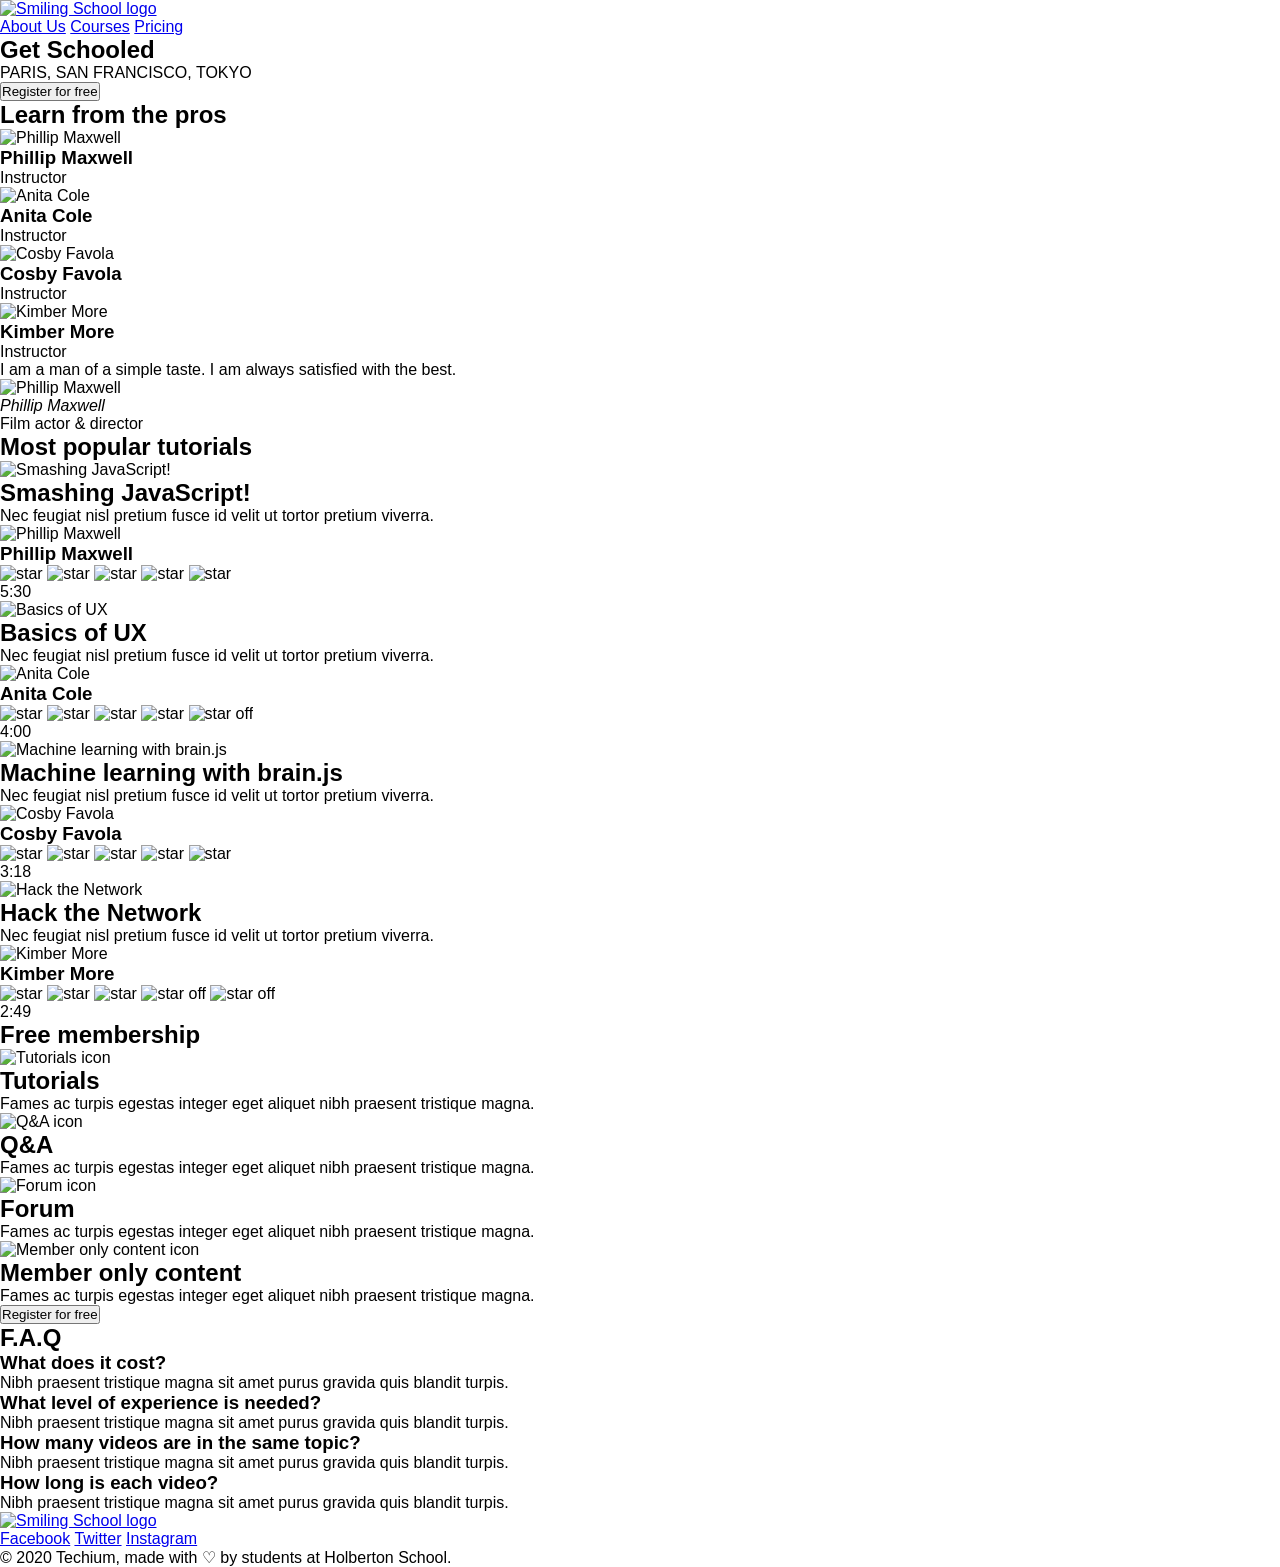
==== css_advanced/task_1/index.html @ 1eecf524 "CSS Advanced: Tasks 0-8 complete implementation with Figma-based styles" ====
<!DOCTYPE html>
<html lang="en">
  <head>
    <meta charset="UTF-8" />
    <meta http-equiv="X-UA-Compatible" content="IE=edge" />
    <meta name="viewport" content="width=device-width, initial-scale=1.0" />
    <title>Homepage</title>
    <link rel="stylesheet" href="styles.css" />
  </head>
  <body>
    <header>
      <a href="/">
        <img src="images/logo.png" alt="Smiling School logo" />
      </a>
      <nav>
        <a href="#">About Us</a>
        <a href="#">Courses</a>
        <a href="#">Pricing</a>
      </nav>
    </header>

    <main>
      <section>
        <div>
          <h1>Get Schooled</h1>
          <p>PARIS, SAN FRANCISCO, TOKYO</p>
          <button>Register for free</button>
        </div>
        <div>
          <h2>Learn from the pros</h2>
          <div>
            <div>
              <img src="images/profile-1.jpg" alt="Phillip Maxwell" />
              <h3>Phillip Maxwell</h3>
              <p>Instructor</p>
            </div>
            <div>
              <img src="images/profile-2.jpg" alt="Anita Cole" />
              <h3>Anita Cole</h3>
              <p>Instructor</p>
            </div>
            <div>
              <img src="images/profile-3.jpg" alt="Cosby Favola" />
              <h3>Cosby Favola</h3>
              <p>Instructor</p>
            </div>
            <div>
              <img src="images/profile-4.jpg" alt="Kimber More" />
              <h3>Kimber More</h3>
              <p>Instructor</p>
            </div>
          </div>
        </div>
      </section>

      <section>
        <div>
          <blockquote>
            I am a man of a simple taste. I am always satisfied with the best.
          </blockquote>
          <img src="images/profile-1.jpg" alt="Phillip Maxwell" />
          <p><cite>Phillip Maxwell</cite></p>
          <p>Film actor &amp; director</p>
        </div>
      </section>

      <section>
        <h1>Most popular tutorials</h1>
        <div>
          <div>
            <img src="images/thumbnail-1.jpg" alt="Smashing JavaScript!" />
            <h2>Smashing JavaScript!</h2>
            <p>Nec feugiat nisl pretium fusce id velit ut tortor pretium viverra.</p>
            <div>
              <img src="images/profile-1.jpg" alt="Phillip Maxwell" />
              <h3>Phillip Maxwell</h3>
            </div>
            <div>
              <div>
                <img src="images/star_on.png" alt="star" />
                <img src="images/star_on.png" alt="star" />
                <img src="images/star_on.png" alt="star" />
                <img src="images/star_on.png" alt="star" />
                <img src="images/star_on.png" alt="star" />
              </div>
              <span>5:30</span>
            </div>
          </div>
          <div>
            <img src="images/thumbnail-2.jpg" alt="Basics of UX" />
            <h2>Basics of UX</h2>
            <p>Nec feugiat nisl pretium fusce id velit ut tortor pretium viverra.</p>
            <div>
              <img src="images/profile-2.jpg" alt="Anita Cole" />
              <h3>Anita Cole</h3>
            </div>
            <div>
              <div>
                <img src="images/star_on.png" alt="star" />
                <img src="images/star_on.png" alt="star" />
                <img src="images/star_on.png" alt="star" />
                <img src="images/star_on.png" alt="star" />
                <img src="images/star_off.png" alt="star off" />
              </div>
              <span>4:00</span>
            </div>
          </div>
          <div>
            <img src="images/thumbnail-3.jpg" alt="Machine learning with brain.js" />
            <h2>Machine learning with brain.js</h2>
            <p>Nec feugiat nisl pretium fusce id velit ut tortor pretium viverra.</p>
            <div>
              <img src="images/profile-3.jpg" alt="Cosby Favola" />
              <h3>Cosby Favola</h3>
            </div>
            <div>
              <div>
                <img src="images/star_on.png" alt="star" />
                <img src="images/star_on.png" alt="star" />
                <img src="images/star_on.png" alt="star" />
                <img src="images/star_on.png" alt="star" />
                <img src="images/star_on.png" alt="star" />
              </div>
              <span>3:18</span>
            </div>
          </div>
          <div>
            <img src="images/thumbnail-4.jpg" alt="Hack the Network" />
            <h2>Hack the Network</h2>
            <p>Nec feugiat nisl pretium fusce id velit ut tortor pretium viverra.</p>
            <div>
              <img src="images/profile-4.jpg" alt="Kimber More" />
              <h3>Kimber More</h3>
            </div>
            <div>
              <div>
                <img src="images/star_on.png" alt="star" />
                <img src="images/star_on.png" alt="star" />
                <img src="images/star_on.png" alt="star" />
                <img src="images/star_off.png" alt="star off" />
                <img src="images/star_off.png" alt="star off" />
              </div>
              <span>2:49</span>
            </div>
          </div>
        </div>
      </section>

      <section>
        <h1>Free membership</h1>
        <div>
          <div>
            <img src="images/membership-1.png" alt="Tutorials icon" />
            <h2>Tutorials</h2>
            <p>Fames ac turpis egestas integer eget aliquet nibh praesent tristique magna.</p>
          </div>
          <div>
            <img src="images/membership-2.png" alt="Q&amp;A icon" />
            <h2>Q&amp;A</h2>
            <p>Fames ac turpis egestas integer eget aliquet nibh praesent tristique magna.</p>
          </div>
          <div>
            <img src="images/membership-3.png" alt="Forum icon" />
            <h2>Forum</h2>
            <p>Fames ac turpis egestas integer eget aliquet nibh praesent tristique magna.</p>
          </div>
          <div>
            <img src="images/membership-4.png" alt="Member only content icon" />
            <h2>Member only content</h2>
            <p>Fames ac turpis egestas integer eget aliquet nibh praesent tristique magna.</p>
          </div>
        </div>
        <button>Register for free</button>
      </section>

      <section>
        <h2>F.A.Q</h2>
        <div>
          <div>
            <h3>What does it cost?</h3>
            <p>Nibh praesent tristique magna sit amet purus gravida quis blandit turpis.</p>
          </div>
          <div>
            <h3>What level of experience is needed?</h3>
            <p>Nibh praesent tristique magna sit amet purus gravida quis blandit turpis.</p>
          </div>
        </div>
        <div>
          <div>
            <h3>How many videos are in the same topic?</h3>
            <p>Nibh praesent tristique magna sit amet purus gravida quis blandit turpis.</p>
          </div>
          <div>
            <h3>How long is each video?</h3>
            <p>Nibh praesent tristique magna sit amet purus gravida quis blandit turpis.</p>
          </div>
        </div>
      </section>
    </main>

    <footer>
      <div>
        <a href="/">
          <img src="images/logo.png" alt="Smiling School logo" />
        </a>
        <p>
          <a href="https://www.facebook.com">Facebook</a>
          <a href="https://www.twitter.com">Twitter</a>
          <a href="https://www.instagram.com">Instagram</a>
        </p>
      </div>
      <p>&#169; 2020 Techium, made with &#9825; by students at Holberton School.</p>
    </footer>
  </body>
</html>
---- css_advanced/task_1/styles.css ----
/* ===== UNIVERSAL ===== */
*, *::before, *::after {
  box-sizing: border-box;
  margin: 0;
  padding: 0;
}

body {
  font-family: 'Source Sans Pro', sans-serif;
}
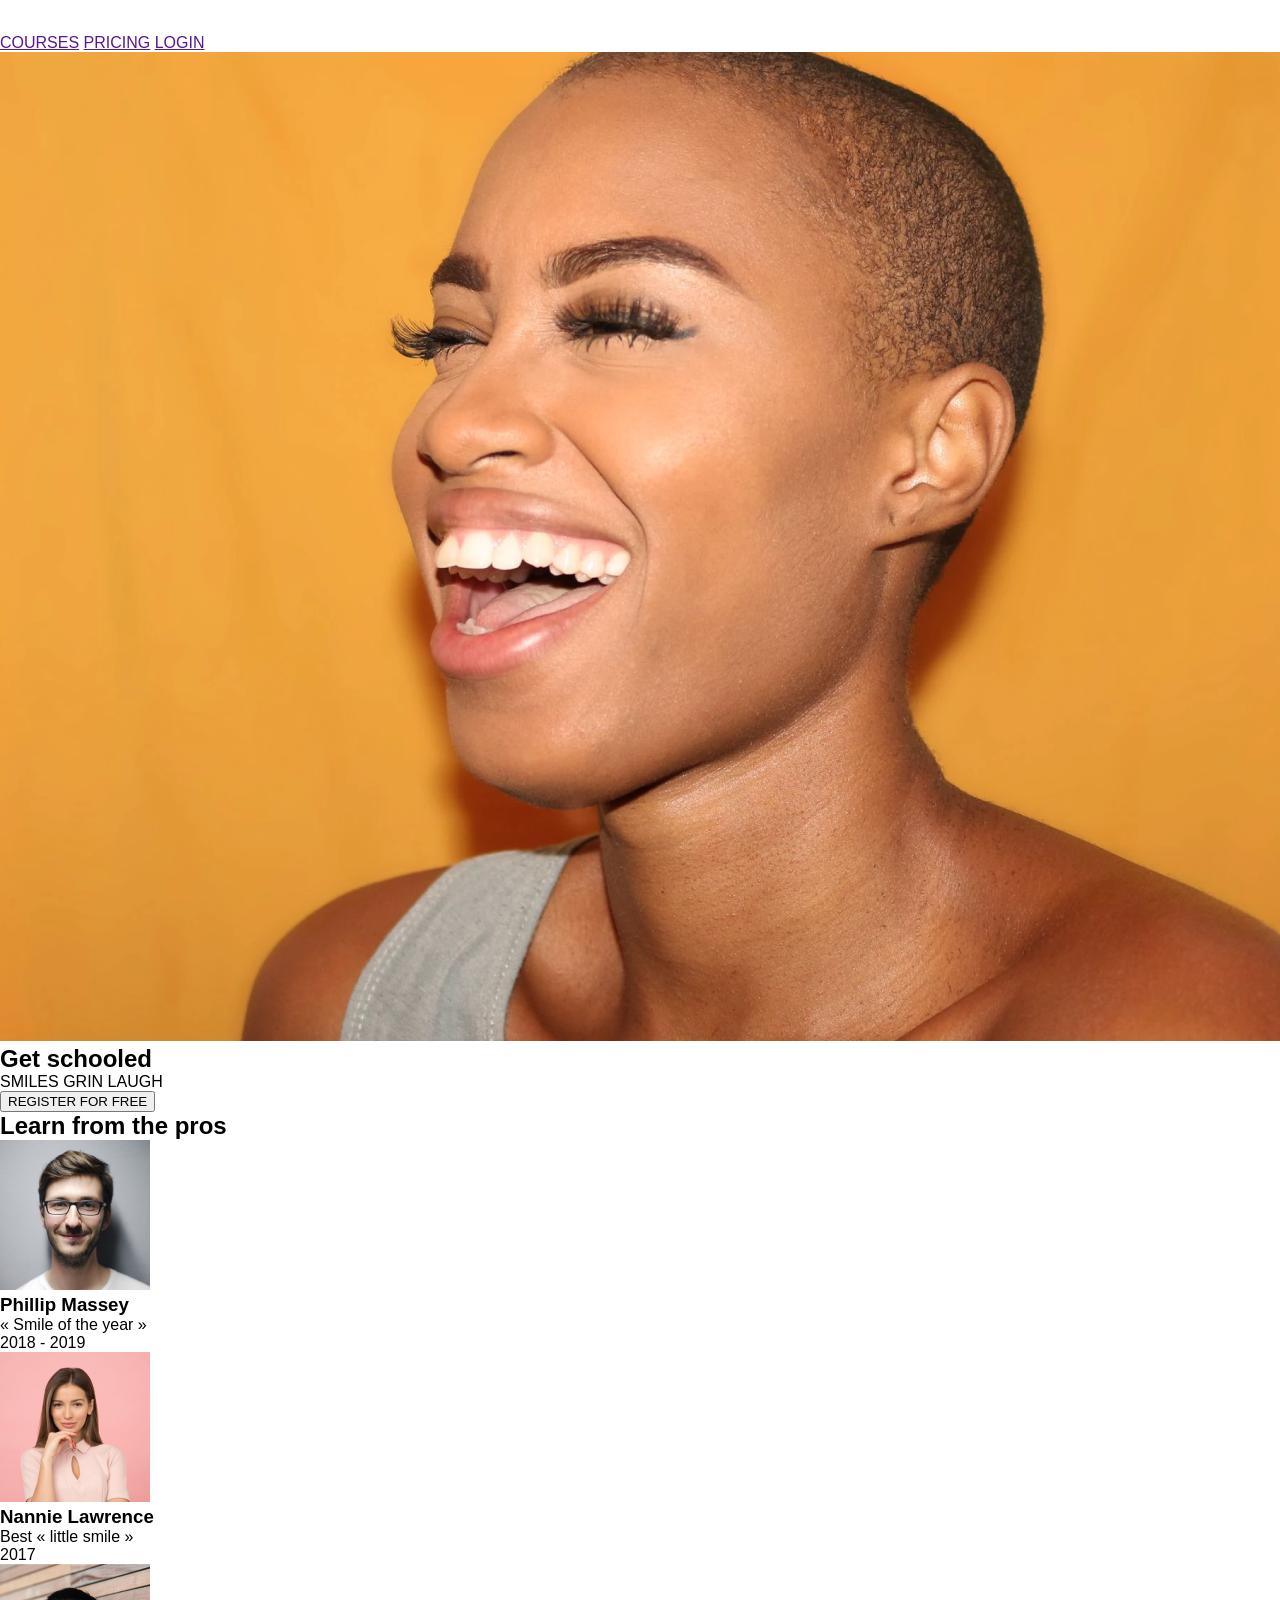
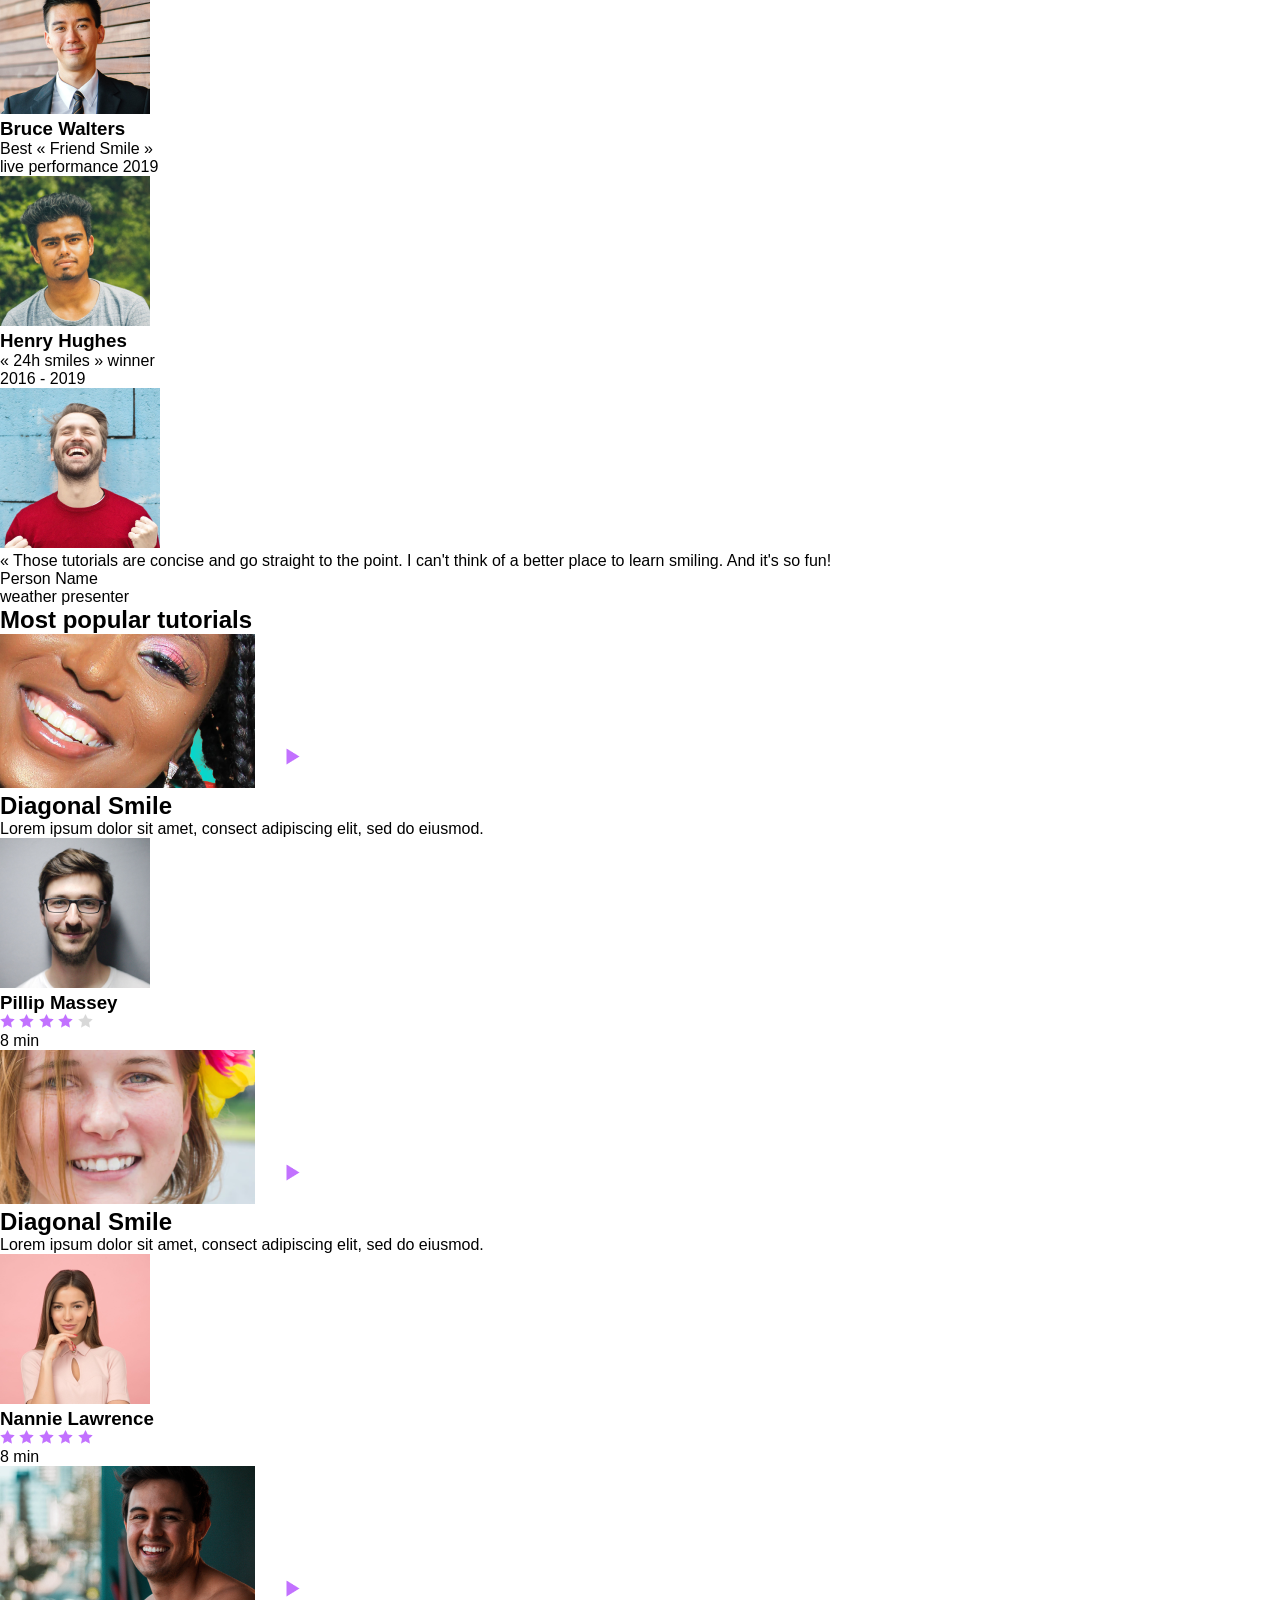
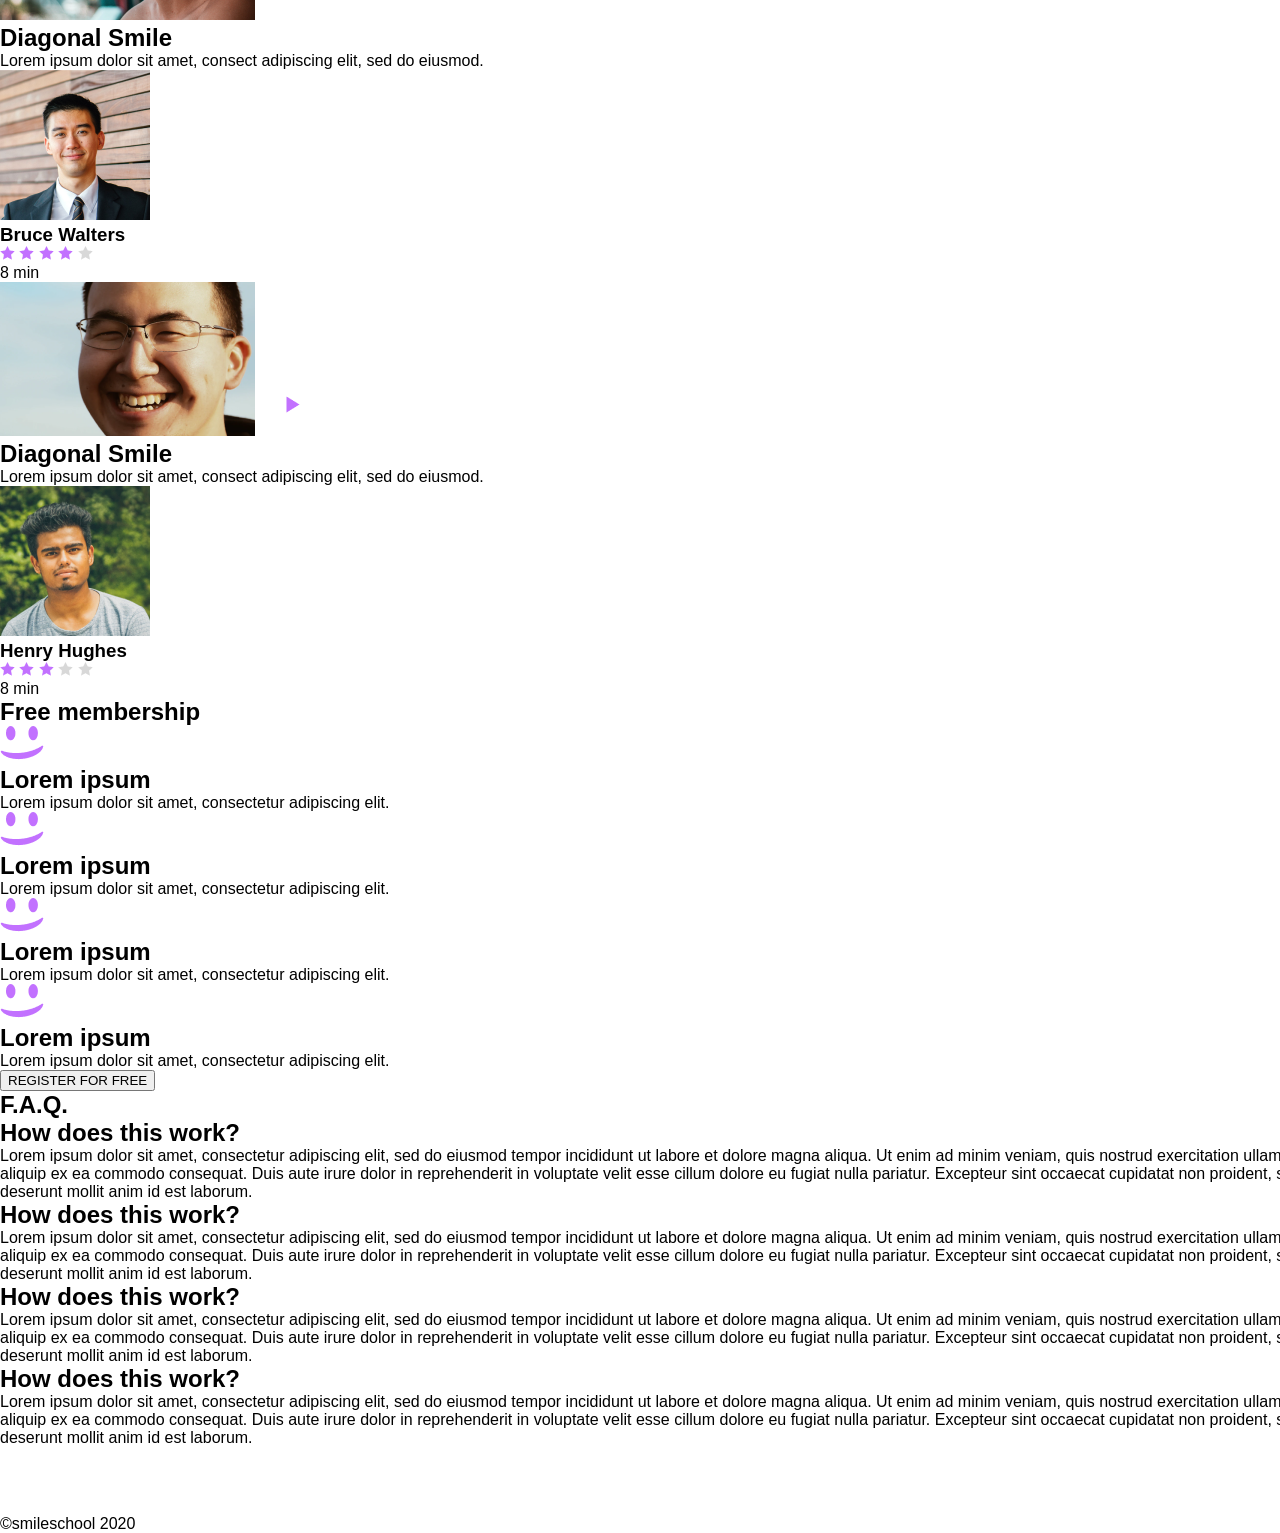
==== commit 1fb06244: "CSS Advanced: correct HTML with Figma content, all images, pixel-perfect CSS" ====
--- a/css_advanced/task_1/index.html
+++ b/css_advanced/task_1/index.html
@@ -1,215 +1,237 @@
 <!DOCTYPE html>
 <html lang="en">
-  <head>
-    <meta charset="UTF-8" />
-    <meta http-equiv="X-UA-Compatible" content="IE=edge" />
-    <meta name="viewport" content="width=device-width, initial-scale=1.0" />
-    <title>Homepage</title>
-    <link rel="stylesheet" href="styles.css" />
-  </head>
-  <body>
+<head>
+    <meta charset="UTF-8">
+    <meta name="viewport" content="width=device-width, initial-scale=1.0">
+    <title>CSS Advanced</title>
+    <link rel="stylesheet" href="styles.css">
+</head>
+<body>
+
     <header>
-      <a href="/">
-        <img src="images/logo.png" alt="Smiling School logo" />
-      </a>
-      <nav>
-        <a href="#">About Us</a>
-        <a href="#">Courses</a>
-        <a href="#">Pricing</a>
-      </nav>
+        <div id="header-div">
+            <a href=""><img src="images/logo.png" alt="Logo"></a>
+            <div id="header-links">
+                <a href="">COURSES</a>
+                <a href="">PRICING</a>
+                <a href="">LOGIN</a>
+            </div>
+        </div>
     </header>
 
     <main>
-      <section>
-        <div>
-          <h1>Get Schooled</h1>
-          <p>PARIS, SAN FRANCISCO, TOKYO</p>
-          <button>Register for free</button>
-        </div>
-        <div>
-          <h2>Learn from the pros</h2>
-          <div>
+        <section id="banner-section">
+            <img id="banner-bg" src="images/background.png" alt="background">
+            <div id="gradient"></div>
             <div>
-              <img src="images/profile-1.jpg" alt="Phillip Maxwell" />
-              <h3>Phillip Maxwell</h3>
-              <p>Instructor</p>
-            </div>
+                <h1>Get schooled</h1>
+                <p id="banner-text">
+                    <span>SMILES</span>
+                    <span>GRIN</span>
+                    <span>LAUGH</span>
+                </p>
+                <button id="banner-button" class="register-button">REGISTER FOR FREE</button>
+            </div>
+
+            <div id="pros-section">
+                <h2><span class="purple-text">Learn</span> from the pros</h2>
+                <div id="pros-quotes">
+                    <div>
+                        <img class="round-image" src="images/0.png" alt="Pro">
+                        <h3 class="pro">Phillip Massey</h3>
+                        <p class="pro-quote">&#171; Smile of the year &#187;<br>2018 - 2019</p>
+                    </div>
+                    <div>
+                        <img class="round-image" src="images/1.png" alt="Pro">
+                        <h3 class="pro">Nannie Lawrence</h3>
+                        <p class="pro-quote">Best &#171; little smile &#187;<br>2017</p>
+                    </div>
+                    <div>
+                        <img class="round-image" src="images/2.png" alt="Pro">
+                        <h3 class="pro">Bruce Walters</h3>
+                        <p class="pro-quote">Best &#171; Friend Smile &#187;<br>live performance 2019</p>
+                    </div>
+                    <div>
+                        <img class="round-image" src="images/3.png" alt="Pro">
+                        <h3 class="pro">Henry Hughes</h3>
+                        <p class="pro-quote">&#171; 24h smiles &#187; winner<br>2016 - 2019</p>
+                    </div>
+                </div>
+            </div>
+        </section>
+
+        <section id="quotes-section">
+            <div id="quote-div">
+                <img src="images/4.png" alt="Quote Image">
+                <div id="quote-block">
+                    <blockquote>&#171; Those tutorials are concise and go straight to the point. I can't think of a better place to learn smiling. And it's so fun!</blockquote>
+                    <p id="quote-auth">Person Name</p>
+                    <p id="auth-profession">weather presenter</p>
+                </div>
+            </div>
+        </section>
+
+        <section id="videos-section">
+            <h1>Most <span class="purple-text">popular</span> tutorials</h1>
+            <div id="videos-container">
+                <div class="video-container">
+                    <div class="video">
+                        <img class="video-img" src="images/5.png" alt="Video">
+                        <img class="play-button" src="images/play-button.png" alt="Play">
+                    </div>
+                    <h2>Diagonal Smile</h2>
+                    <p class="video-desc">Lorem ipsum dolor sit amet, consect adipiscing elit, sed do eiusmod.</p>
+                    <div class="author-container">
+                        <img class="author-img" src="images/0.png" alt="Author">
+                        <h3 class="video-author-name">Pillip Massey</h3>
+                    </div>
+                    <div class="video-rating">
+                        <div class="stars-ratings">
+                            <img src="images/star.png" alt="Star">
+                            <img src="images/star.png" alt="Star">
+                            <img src="images/star.png" alt="Star">
+                            <img src="images/star.png" alt="Star">
+                            <img src="images/empty_star.png" alt="Star">
+                        </div>
+                        <p>8 min</p>
+                    </div>
+                </div>
+                <div class="video-container">
+                    <div class="video">
+                        <img class="video-img" src="images/6.png" alt="Video">
+                        <img class="play-button" src="images/play-button.png" alt="Play">
+                    </div>
+                    <h2>Diagonal Smile</h2>
+                    <p class="video-desc">Lorem ipsum dolor sit amet, consect adipiscing elit, sed do eiusmod.</p>
+                    <div class="author-container">
+                        <img class="author-img" src="images/1.png" alt="Author">
+                        <h3 class="video-author-name">Nannie Lawrence</h3>
+                    </div>
+                    <div class="video-rating">
+                        <div class="stars-ratings">
+                            <img src="images/star.png" alt="Star">
+                            <img src="images/star.png" alt="Star">
+                            <img src="images/star.png" alt="Star">
+                            <img src="images/star.png" alt="Star">
+                            <img src="images/star.png" alt="Star">
+                        </div>
+                        <p>8 min</p>
+                    </div>
+                </div>
+                <div class="video-container">
+                    <div class="video">
+                        <img class="video-img" src="images/7.png" alt="Video">
+                        <img class="play-button" src="images/play-button.png" alt="Play">
+                    </div>
+                    <h2>Diagonal Smile</h2>
+                    <p class="video-desc">Lorem ipsum dolor sit amet, consect adipiscing elit, sed do eiusmod.</p>
+                    <div class="author-container">
+                        <img class="author-img" src="images/2.png" alt="Author">
+                        <h3 class="video-author-name">Bruce Walters</h3>
+                    </div>
+                    <div class="video-rating">
+                        <div class="stars-ratings">
+                            <img src="images/star.png" alt="Star">
+                            <img src="images/star.png" alt="Star">
+                            <img src="images/star.png" alt="Star">
+                            <img src="images/star.png" alt="Star">
+                            <img src="images/empty_star.png" alt="Star">
+                        </div>
+                        <p>8 min</p>
+                    </div>
+                </div>
+                <div class="video-container">
+                    <div class="video">
+                        <img class="video-img" src="images/8.png" alt="Video">
+                        <img class="play-button" src="images/play-button.png" alt="Play">
+                    </div>
+                    <h2>Diagonal Smile</h2>
+                    <p class="video-desc">Lorem ipsum dolor sit amet, consect adipiscing elit, sed do eiusmod.</p>
+                    <div class="author-container">
+                        <img class="author-img" src="images/3.png" alt="Author">
+                        <h3 class="video-author-name">Henry Hughes</h3>
+                    </div>
+                    <div class="video-rating">
+                        <div class="stars-ratings">
+                            <img src="images/star.png" alt="Star">
+                            <img src="images/star.png" alt="Star">
+                            <img src="images/star.png" alt="Star">
+                            <img src="images/empty_star.png" alt="Star">
+                            <img src="images/empty_star.png" alt="Star">
+                        </div>
+                        <p>8 min</p>
+                    </div>
+                </div>
+            </div>
+        </section>
+
+        <section id="membership-section">
+            <h1><span class="purple-text">Free </span>membership</h1>
+            <div id="membership-list">
+                <div class="membership">
+                    <img src="images/smile.png" alt="smile">
+                    <h2 class="membership-name">Lorem ipsum</h2>
+                    <p>Lorem ipsum dolor sit amet, consectetur adipiscing elit.</p>
+                </div>
+                <div class="membership">
+                    <img src="images/smile.png" alt="smile">
+                    <h2 class="membership-name">Lorem ipsum</h2>
+                    <p>Lorem ipsum dolor sit amet, consectetur adipiscing elit.</p>
+                </div>
+                <div class="membership">
+                    <img src="images/smile.png" alt="smile">
+                    <h2 class="membership-name">Lorem ipsum</h2>
+                    <p>Lorem ipsum dolor sit amet, consectetur adipiscing elit.</p>
+                </div>
+                <div class="membership">
+                    <img src="images/smile.png" alt="smile">
+                    <h2 class="membership-name">Lorem ipsum</h2>
+                    <p>Lorem ipsum dolor sit amet, consectetur adipiscing elit.</p>
+                </div>
+            </div>
+            <button id="membership-button" class="register-button">REGISTER FOR FREE</button>
+        </section>
+
+        <section id="FAQ-section">
+            <h1 id="FAQ-title">F.A.Q.</h1>
+            <div id="FAQ-content">
+                <div class="FAQ-row-block">
+                    <div class="FAQ-item-block">
+                        <h2 class="FAQ-question">How does this work?</h2>
+                        <p class="FAQ-answer">Lorem ipsum dolor sit amet, consectetur adipiscing elit, sed do eiusmod tempor incididunt ut labore et dolore magna aliqua. Ut enim ad minim veniam, quis nostrud exercitation ullamco laboris nisi ut aliquip ex ea commodo consequat. Duis aute irure dolor in reprehenderit in voluptate velit esse cillum dolore eu fugiat nulla pariatur. Excepteur sint occaecat cupidatat non proident, sunt in culpa qui officia deserunt mollit anim id est laborum.</p>
+                    </div>
+                    <div class="FAQ-item-block">
+                        <h2 class="FAQ-question">How does this work?</h2>
+                        <p class="FAQ-answer">Lorem ipsum dolor sit amet, consectetur adipiscing elit, sed do eiusmod tempor incididunt ut labore et dolore magna aliqua. Ut enim ad minim veniam, quis nostrud exercitation ullamco laboris nisi ut aliquip ex ea commodo consequat. Duis aute irure dolor in reprehenderit in voluptate velit esse cillum dolore eu fugiat nulla pariatur. Excepteur sint occaecat cupidatat non proident, sunt in culpa qui officia deserunt mollit anim id est laborum.</p>
+                    </div>
+                </div>
+                <div class="FAQ-row-block">
+                    <div class="FAQ-item-block">
+                        <h2 class="FAQ-question">How does this work?</h2>
+                        <p class="FAQ-answer">Lorem ipsum dolor sit amet, consectetur adipiscing elit, sed do eiusmod tempor incididunt ut labore et dolore magna aliqua. Ut enim ad minim veniam, quis nostrud exercitation ullamco laboris nisi ut aliquip ex ea commodo consequat. Duis aute irure dolor in reprehenderit in voluptate velit esse cillum dolore eu fugiat nulla pariatur. Excepteur sint occaecat cupidatat non proident, sunt in culpa qui officia deserunt mollit anim id est laborum.</p>
+                    </div>
+                    <div class="FAQ-item-block">
+                        <h2 class="FAQ-question">How does this work?</h2>
+                        <p class="FAQ-answer">Lorem ipsum dolor sit amet, consectetur adipiscing elit, sed do eiusmod tempor incididunt ut labore et dolore magna aliqua. Ut enim ad minim veniam, quis nostrud exercitation ullamco laboris nisi ut aliquip ex ea commodo consequat. Duis aute irure dolor in reprehenderit in voluptate velit esse cillum dolore eu fugiat nulla pariatur. Excepteur sint occaecat cupidatat non proident, sunt in culpa qui officia deserunt mollit anim id est laborum.</p>
+                    </div>
+                </div>
+            </div>
+        </section>
+
+        <footer>
             <div>
-              <img src="images/profile-2.jpg" alt="Anita Cole" />
-              <h3>Anita Cole</h3>
-              <p>Instructor</p>
-            </div>
-            <div>
-              <img src="images/profile-3.jpg" alt="Cosby Favola" />
-              <h3>Cosby Favola</h3>
-              <p>Instructor</p>
-            </div>
-            <div>
-              <img src="images/profile-4.jpg" alt="Kimber More" />
-              <h3>Kimber More</h3>
-              <p>Instructor</p>
-            </div>
-          </div>
-        </div>
-      </section>
-
-      <section>
-        <div>
-          <blockquote>
-            I am a man of a simple taste. I am always satisfied with the best.
-          </blockquote>
-          <img src="images/profile-1.jpg" alt="Phillip Maxwell" />
-          <p><cite>Phillip Maxwell</cite></p>
-          <p>Film actor &amp; director</p>
-        </div>
-      </section>
-
-      <section>
-        <h1>Most popular tutorials</h1>
-        <div>
-          <div>
-            <img src="images/thumbnail-1.jpg" alt="Smashing JavaScript!" />
-            <h2>Smashing JavaScript!</h2>
-            <p>Nec feugiat nisl pretium fusce id velit ut tortor pretium viverra.</p>
-            <div>
-              <img src="images/profile-1.jpg" alt="Phillip Maxwell" />
-              <h3>Phillip Maxwell</h3>
-            </div>
-            <div>
-              <div>
-                <img src="images/star_on.png" alt="star" />
-                <img src="images/star_on.png" alt="star" />
-                <img src="images/star_on.png" alt="star" />
-                <img src="images/star_on.png" alt="star" />
-                <img src="images/star_on.png" alt="star" />
-              </div>
-              <span>5:30</span>
-            </div>
-          </div>
-          <div>
-            <img src="images/thumbnail-2.jpg" alt="Basics of UX" />
-            <h2>Basics of UX</h2>
-            <p>Nec feugiat nisl pretium fusce id velit ut tortor pretium viverra.</p>
-            <div>
-              <img src="images/profile-2.jpg" alt="Anita Cole" />
-              <h3>Anita Cole</h3>
-            </div>
-            <div>
-              <div>
-                <img src="images/star_on.png" alt="star" />
-                <img src="images/star_on.png" alt="star" />
-                <img src="images/star_on.png" alt="star" />
-                <img src="images/star_on.png" alt="star" />
-                <img src="images/star_off.png" alt="star off" />
-              </div>
-              <span>4:00</span>
-            </div>
-          </div>
-          <div>
-            <img src="images/thumbnail-3.jpg" alt="Machine learning with brain.js" />
-            <h2>Machine learning with brain.js</h2>
-            <p>Nec feugiat nisl pretium fusce id velit ut tortor pretium viverra.</p>
-            <div>
-              <img src="images/profile-3.jpg" alt="Cosby Favola" />
-              <h3>Cosby Favola</h3>
-            </div>
-            <div>
-              <div>
-                <img src="images/star_on.png" alt="star" />
-                <img src="images/star_on.png" alt="star" />
-                <img src="images/star_on.png" alt="star" />
-                <img src="images/star_on.png" alt="star" />
-                <img src="images/star_on.png" alt="star" />
-              </div>
-              <span>3:18</span>
-            </div>
-          </div>
-          <div>
-            <img src="images/thumbnail-4.jpg" alt="Hack the Network" />
-            <h2>Hack the Network</h2>
-            <p>Nec feugiat nisl pretium fusce id velit ut tortor pretium viverra.</p>
-            <div>
-              <img src="images/profile-4.jpg" alt="Kimber More" />
-              <h3>Kimber More</h3>
-            </div>
-            <div>
-              <div>
-                <img src="images/star_on.png" alt="star" />
-                <img src="images/star_on.png" alt="star" />
-                <img src="images/star_on.png" alt="star" />
-                <img src="images/star_off.png" alt="star off" />
-                <img src="images/star_off.png" alt="star off" />
-              </div>
-              <span>2:49</span>
-            </div>
-          </div>
-        </div>
-      </section>
-
-      <section>
-        <h1>Free membership</h1>
-        <div>
-          <div>
-            <img src="images/membership-1.png" alt="Tutorials icon" />
-            <h2>Tutorials</h2>
-            <p>Fames ac turpis egestas integer eget aliquet nibh praesent tristique magna.</p>
-          </div>
-          <div>
-            <img src="images/membership-2.png" alt="Q&amp;A icon" />
-            <h2>Q&amp;A</h2>
-            <p>Fames ac turpis egestas integer eget aliquet nibh praesent tristique magna.</p>
-          </div>
-          <div>
-            <img src="images/membership-3.png" alt="Forum icon" />
-            <h2>Forum</h2>
-            <p>Fames ac turpis egestas integer eget aliquet nibh praesent tristique magna.</p>
-          </div>
-          <div>
-            <img src="images/membership-4.png" alt="Member only content icon" />
-            <h2>Member only content</h2>
-            <p>Fames ac turpis egestas integer eget aliquet nibh praesent tristique magna.</p>
-          </div>
-        </div>
-        <button>Register for free</button>
-      </section>
-
-      <section>
-        <h2>F.A.Q</h2>
-        <div>
-          <div>
-            <h3>What does it cost?</h3>
-            <p>Nibh praesent tristique magna sit amet purus gravida quis blandit turpis.</p>
-          </div>
-          <div>
-            <h3>What level of experience is needed?</h3>
-            <p>Nibh praesent tristique magna sit amet purus gravida quis blandit turpis.</p>
-          </div>
-        </div>
-        <div>
-          <div>
-            <h3>How many videos are in the same topic?</h3>
-            <p>Nibh praesent tristique magna sit amet purus gravida quis blandit turpis.</p>
-          </div>
-          <div>
-            <h3>How long is each video?</h3>
-            <p>Nibh praesent tristique magna sit amet purus gravida quis blandit turpis.</p>
-          </div>
-        </div>
-      </section>
+                <div id="footer-row-block">
+                    <img src="images/logo.png" alt="Logo">
+                    <div id="footer-sites">
+                        <a href=""><img src="images/Facebook.png" alt="Facebook"></a>
+                        <a href=""><img src="images/Instagram.png" alt="Instagram"></a>
+                        <a href=""><img src="images/Twitter.png" alt="Twitter"></a>
+                    </div>
+                </div>
+                <p id="footer-copyright">&#169;smileschool 2020</p>
+            </div>
+        </footer>
     </main>
 
-    <footer>
-      <div>
-        <a href="/">
-          <img src="images/logo.png" alt="Smiling School logo" />
-        </a>
-        <p>
-          <a href="https://www.facebook.com">Facebook</a>
-          <a href="https://www.twitter.com">Twitter</a>
-          <a href="https://www.instagram.com">Instagram</a>
-        </p>
-      </div>
-      <p>&#169; 2020 Techium, made with &#9825; by students at Holberton School.</p>
-    </footer>
-  </body>
+</body>
 </html>
--- a/css_advanced/task_1/styles.css
+++ b/css_advanced/task_1/styles.css
@@ -1,10 +1,18 @@
-/* ===== UNIVERSAL ===== */
-*, *::before, *::after {
-  box-sizing: border-box;
-  margin: 0;
-  padding: 0;
+:root {
+    --purple: #C271FF;
+    --white: #FFFFFF;
+    --black: #071629;
+    --transparent-black: rgba(7, 22, 41, 0.50);
 }
 
 body {
-  font-family: 'Source Sans Pro', sans-serif;
+    background-color: var(--white);
+    width: 1440px;
+    margin: 0;
+    padding: 0;
 }
+
+* {
+    font-family: sans-serif;
+    margin: 0;
+}
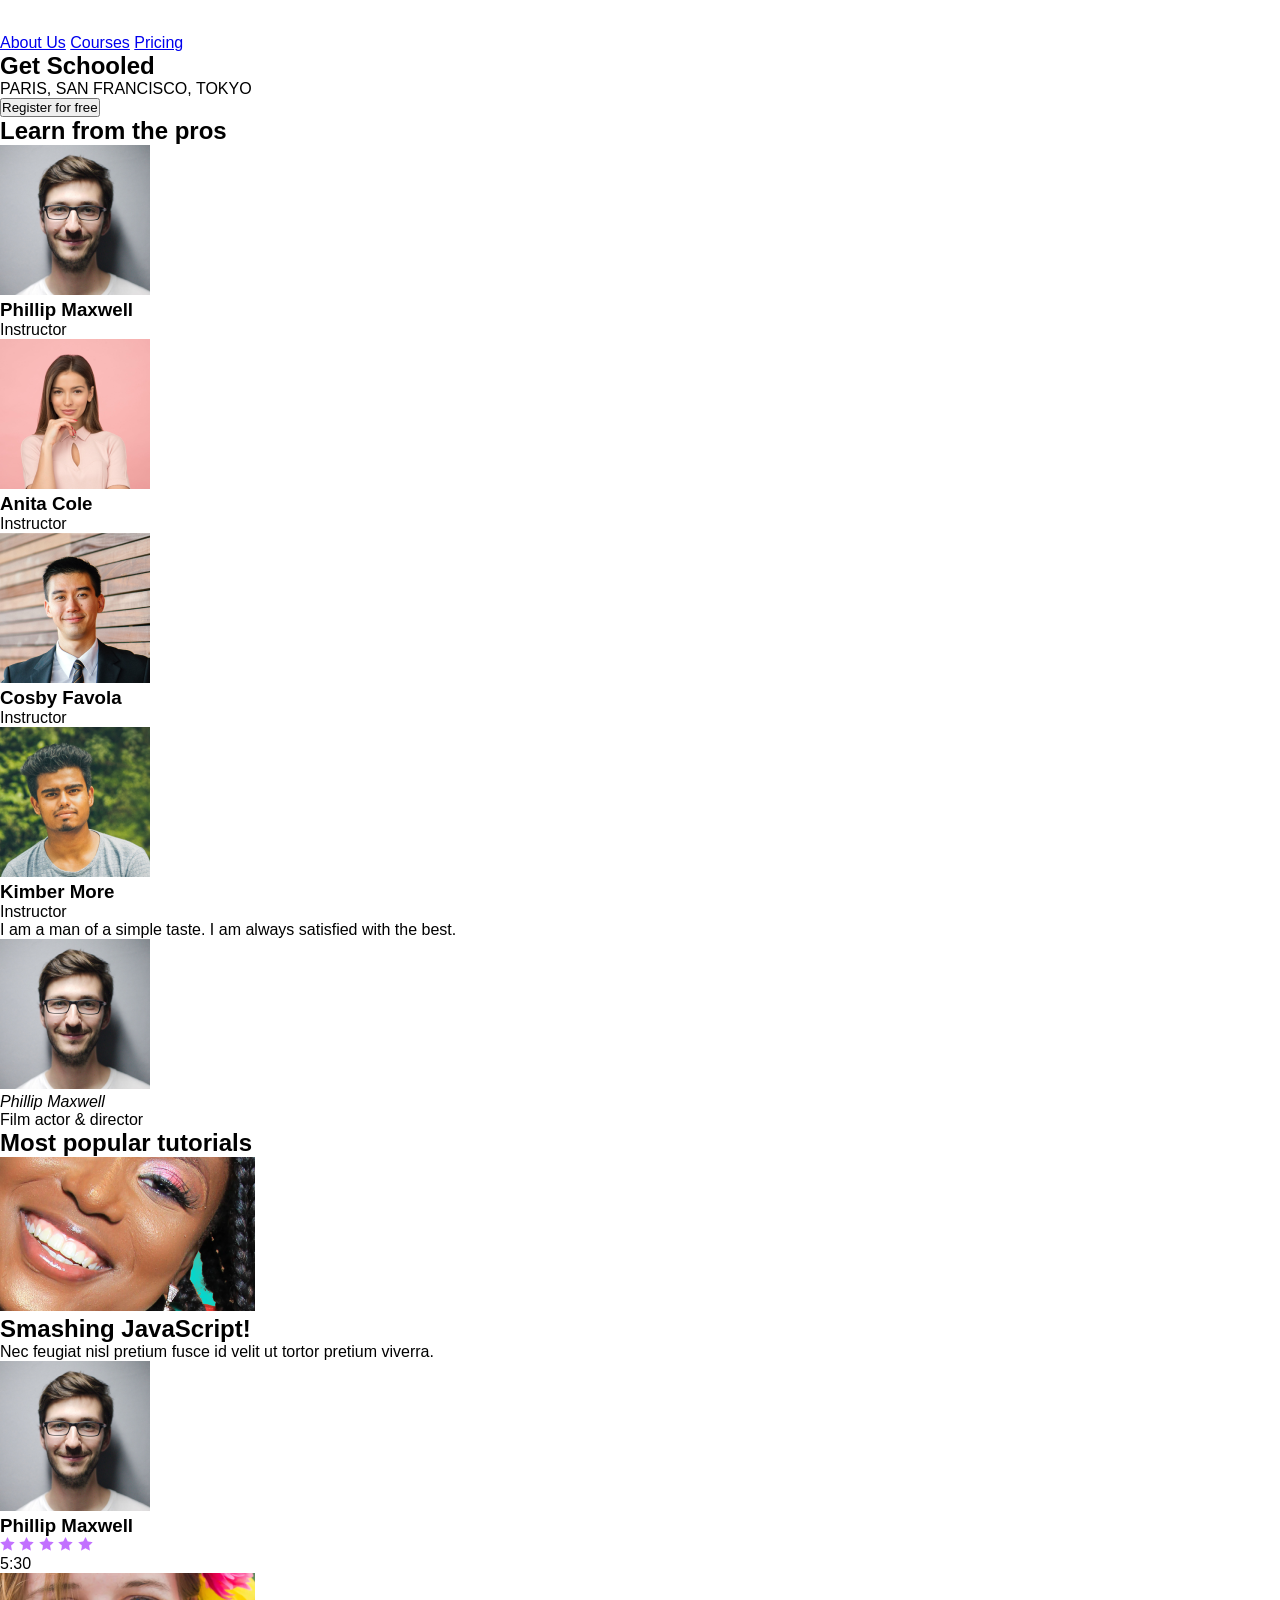
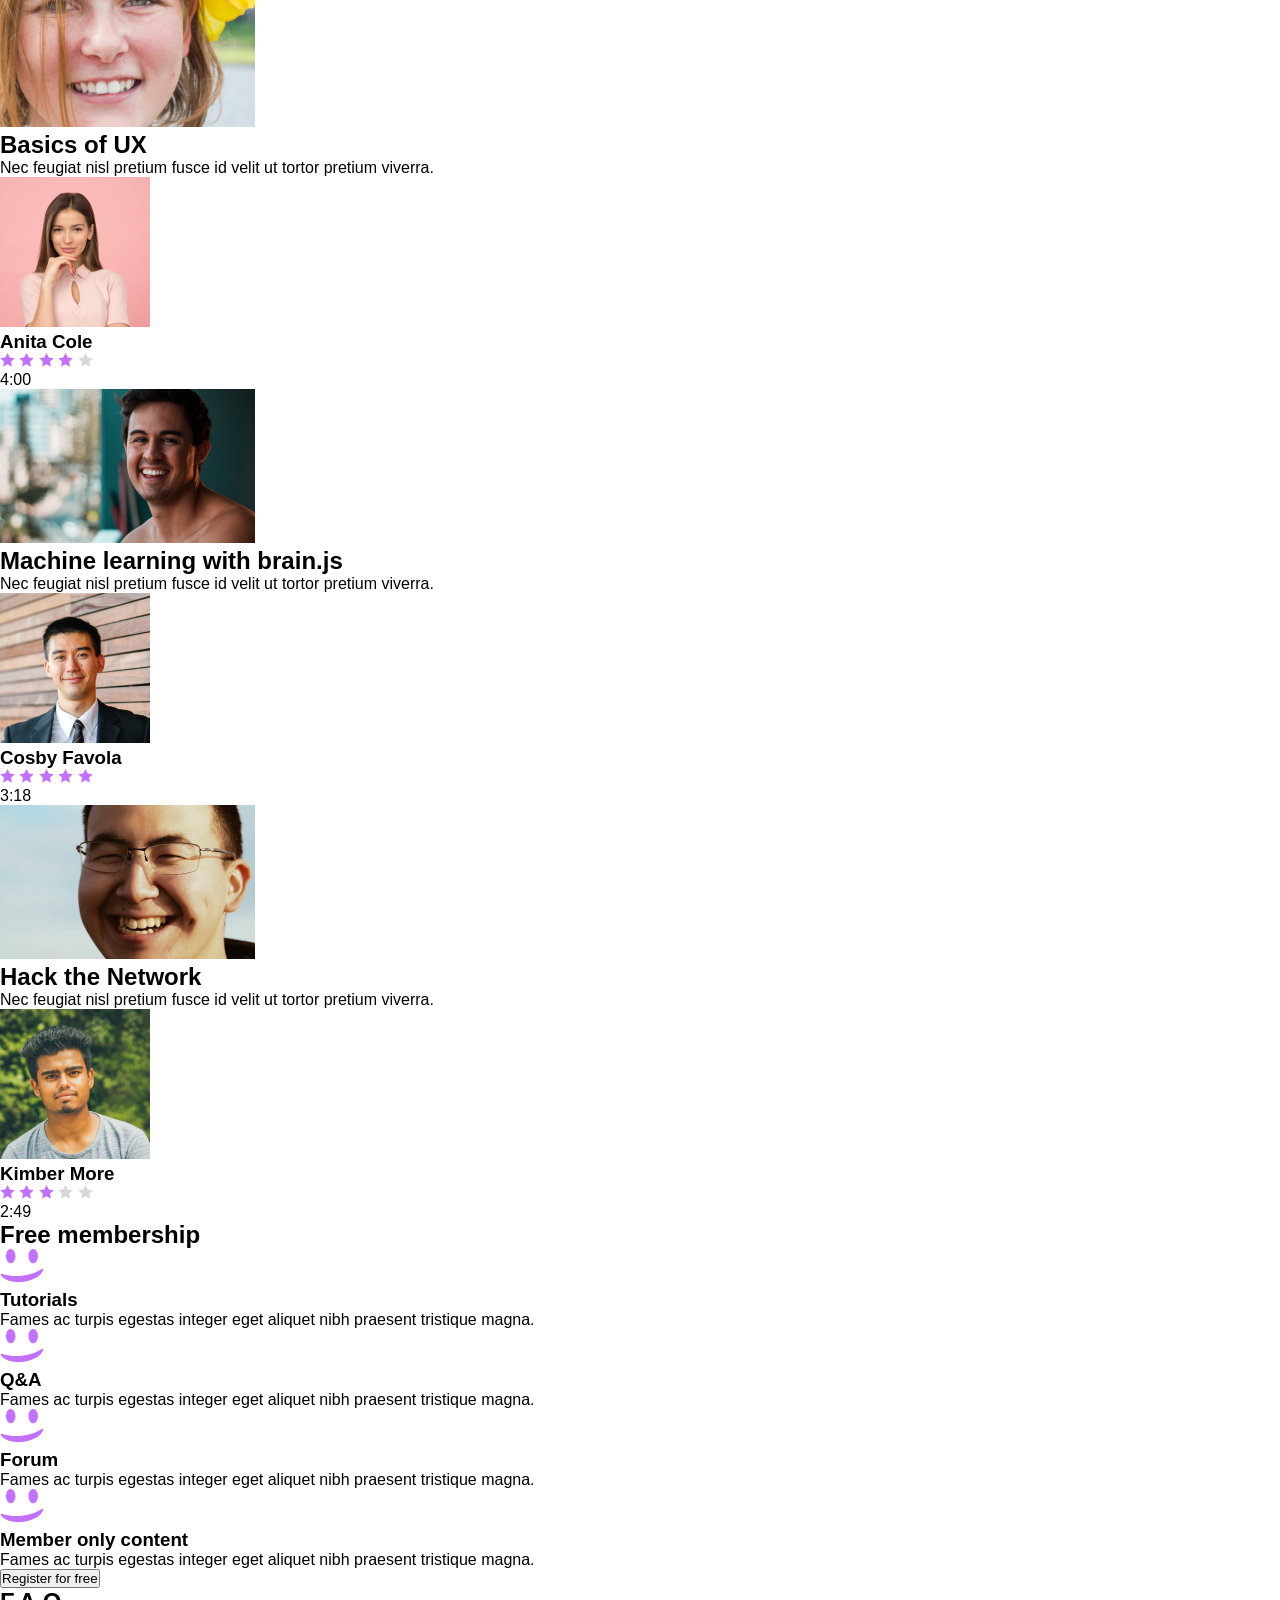
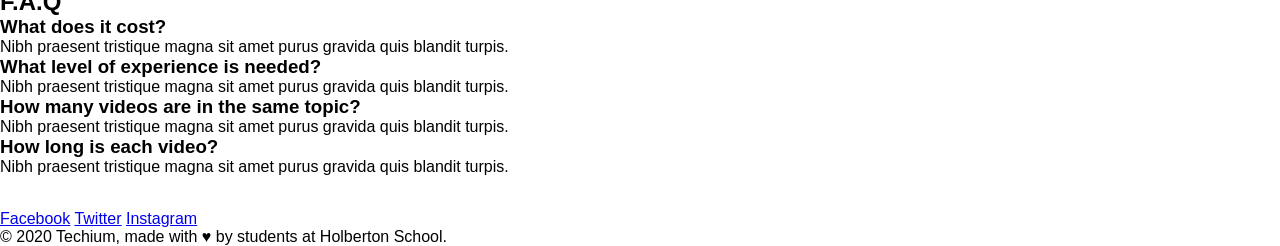
==== commit 4dde9529: "CSS Advanced: all tasks rewritten with html_advanced HTML and proper CSS" ====
--- a/css_advanced/task_1/index.html
+++ b/css_advanced/task_1/index.html
@@ -1,237 +1,215 @@
 <!DOCTYPE html>
 <html lang="en">
-<head>
-    <meta charset="UTF-8">
-    <meta name="viewport" content="width=device-width, initial-scale=1.0">
-    <title>CSS Advanced</title>
+  <head>
+    <meta charset="UTF-8" />
+    <meta http-equiv="X-UA-Compatible" content="IE=edge" />
+    <meta name="viewport" content="width=device-width, initial-scale=1.0" />
+    <title>Homepage</title>
     <link rel="stylesheet" href="styles.css">
-</head>
-<body>
-
+  </head>
+  <body>
     <header>
-        <div id="header-div">
-            <a href=""><img src="images/logo.png" alt="Logo"></a>
-            <div id="header-links">
-                <a href="">COURSES</a>
-                <a href="">PRICING</a>
-                <a href="">LOGIN</a>
-            </div>
-        </div>
+      <a href="/">
+        <img src="images/logo.png" alt="Smiling School logo" />
+      </a>
+      <nav>
+        <a href="#">About Us</a>
+        <a href="#">Courses</a>
+        <a href="#">Pricing</a>
+      </nav>
     </header>
 
     <main>
-        <section id="banner-section">
-            <img id="banner-bg" src="images/background.png" alt="background">
-            <div id="gradient"></div>
-            <div>
-                <h1>Get schooled</h1>
-                <p id="banner-text">
-                    <span>SMILES</span>
-                    <span>GRIN</span>
-                    <span>LAUGH</span>
-                </p>
-                <button id="banner-button" class="register-button">REGISTER FOR FREE</button>
-            </div>
-
-            <div id="pros-section">
-                <h2><span class="purple-text">Learn</span> from the pros</h2>
-                <div id="pros-quotes">
-                    <div>
-                        <img class="round-image" src="images/0.png" alt="Pro">
-                        <h3 class="pro">Phillip Massey</h3>
-                        <p class="pro-quote">&#171; Smile of the year &#187;<br>2018 - 2019</p>
-                    </div>
-                    <div>
-                        <img class="round-image" src="images/1.png" alt="Pro">
-                        <h3 class="pro">Nannie Lawrence</h3>
-                        <p class="pro-quote">Best &#171; little smile &#187;<br>2017</p>
-                    </div>
-                    <div>
-                        <img class="round-image" src="images/2.png" alt="Pro">
-                        <h3 class="pro">Bruce Walters</h3>
-                        <p class="pro-quote">Best &#171; Friend Smile &#187;<br>live performance 2019</p>
-                    </div>
-                    <div>
-                        <img class="round-image" src="images/3.png" alt="Pro">
-                        <h3 class="pro">Henry Hughes</h3>
-                        <p class="pro-quote">&#171; 24h smiles &#187; winner<br>2016 - 2019</p>
-                    </div>
-                </div>
-            </div>
-        </section>
-
-        <section id="quotes-section">
-            <div id="quote-div">
-                <img src="images/4.png" alt="Quote Image">
-                <div id="quote-block">
-                    <blockquote>&#171; Those tutorials are concise and go straight to the point. I can't think of a better place to learn smiling. And it's so fun!</blockquote>
-                    <p id="quote-auth">Person Name</p>
-                    <p id="auth-profession">weather presenter</p>
-                </div>
-            </div>
-        </section>
-
-        <section id="videos-section">
-            <h1>Most <span class="purple-text">popular</span> tutorials</h1>
-            <div id="videos-container">
-                <div class="video-container">
-                    <div class="video">
-                        <img class="video-img" src="images/5.png" alt="Video">
-                        <img class="play-button" src="images/play-button.png" alt="Play">
-                    </div>
-                    <h2>Diagonal Smile</h2>
-                    <p class="video-desc">Lorem ipsum dolor sit amet, consect adipiscing elit, sed do eiusmod.</p>
-                    <div class="author-container">
-                        <img class="author-img" src="images/0.png" alt="Author">
-                        <h3 class="video-author-name">Pillip Massey</h3>
-                    </div>
-                    <div class="video-rating">
-                        <div class="stars-ratings">
-                            <img src="images/star.png" alt="Star">
-                            <img src="images/star.png" alt="Star">
-                            <img src="images/star.png" alt="Star">
-                            <img src="images/star.png" alt="Star">
-                            <img src="images/empty_star.png" alt="Star">
-                        </div>
-                        <p>8 min</p>
-                    </div>
-                </div>
-                <div class="video-container">
-                    <div class="video">
-                        <img class="video-img" src="images/6.png" alt="Video">
-                        <img class="play-button" src="images/play-button.png" alt="Play">
-                    </div>
-                    <h2>Diagonal Smile</h2>
-                    <p class="video-desc">Lorem ipsum dolor sit amet, consect adipiscing elit, sed do eiusmod.</p>
-                    <div class="author-container">
-                        <img class="author-img" src="images/1.png" alt="Author">
-                        <h3 class="video-author-name">Nannie Lawrence</h3>
-                    </div>
-                    <div class="video-rating">
-                        <div class="stars-ratings">
-                            <img src="images/star.png" alt="Star">
-                            <img src="images/star.png" alt="Star">
-                            <img src="images/star.png" alt="Star">
-                            <img src="images/star.png" alt="Star">
-                            <img src="images/star.png" alt="Star">
-                        </div>
-                        <p>8 min</p>
-                    </div>
-                </div>
-                <div class="video-container">
-                    <div class="video">
-                        <img class="video-img" src="images/7.png" alt="Video">
-                        <img class="play-button" src="images/play-button.png" alt="Play">
-                    </div>
-                    <h2>Diagonal Smile</h2>
-                    <p class="video-desc">Lorem ipsum dolor sit amet, consect adipiscing elit, sed do eiusmod.</p>
-                    <div class="author-container">
-                        <img class="author-img" src="images/2.png" alt="Author">
-                        <h3 class="video-author-name">Bruce Walters</h3>
-                    </div>
-                    <div class="video-rating">
-                        <div class="stars-ratings">
-                            <img src="images/star.png" alt="Star">
-                            <img src="images/star.png" alt="Star">
-                            <img src="images/star.png" alt="Star">
-                            <img src="images/star.png" alt="Star">
-                            <img src="images/empty_star.png" alt="Star">
-                        </div>
-                        <p>8 min</p>
-                    </div>
-                </div>
-                <div class="video-container">
-                    <div class="video">
-                        <img class="video-img" src="images/8.png" alt="Video">
-                        <img class="play-button" src="images/play-button.png" alt="Play">
-                    </div>
-                    <h2>Diagonal Smile</h2>
-                    <p class="video-desc">Lorem ipsum dolor sit amet, consect adipiscing elit, sed do eiusmod.</p>
-                    <div class="author-container">
-                        <img class="author-img" src="images/3.png" alt="Author">
-                        <h3 class="video-author-name">Henry Hughes</h3>
-                    </div>
-                    <div class="video-rating">
-                        <div class="stars-ratings">
-                            <img src="images/star.png" alt="Star">
-                            <img src="images/star.png" alt="Star">
-                            <img src="images/star.png" alt="Star">
-                            <img src="images/empty_star.png" alt="Star">
-                            <img src="images/empty_star.png" alt="Star">
-                        </div>
-                        <p>8 min</p>
-                    </div>
-                </div>
-            </div>
-        </section>
-
-        <section id="membership-section">
-            <h1><span class="purple-text">Free </span>membership</h1>
-            <div id="membership-list">
-                <div class="membership">
-                    <img src="images/smile.png" alt="smile">
-                    <h2 class="membership-name">Lorem ipsum</h2>
-                    <p>Lorem ipsum dolor sit amet, consectetur adipiscing elit.</p>
-                </div>
-                <div class="membership">
-                    <img src="images/smile.png" alt="smile">
-                    <h2 class="membership-name">Lorem ipsum</h2>
-                    <p>Lorem ipsum dolor sit amet, consectetur adipiscing elit.</p>
-                </div>
-                <div class="membership">
-                    <img src="images/smile.png" alt="smile">
-                    <h2 class="membership-name">Lorem ipsum</h2>
-                    <p>Lorem ipsum dolor sit amet, consectetur adipiscing elit.</p>
-                </div>
-                <div class="membership">
-                    <img src="images/smile.png" alt="smile">
-                    <h2 class="membership-name">Lorem ipsum</h2>
-                    <p>Lorem ipsum dolor sit amet, consectetur adipiscing elit.</p>
-                </div>
-            </div>
-            <button id="membership-button" class="register-button">REGISTER FOR FREE</button>
-        </section>
-
-        <section id="FAQ-section">
-            <h1 id="FAQ-title">F.A.Q.</h1>
-            <div id="FAQ-content">
-                <div class="FAQ-row-block">
-                    <div class="FAQ-item-block">
-                        <h2 class="FAQ-question">How does this work?</h2>
-                        <p class="FAQ-answer">Lorem ipsum dolor sit amet, consectetur adipiscing elit, sed do eiusmod tempor incididunt ut labore et dolore magna aliqua. Ut enim ad minim veniam, quis nostrud exercitation ullamco laboris nisi ut aliquip ex ea commodo consequat. Duis aute irure dolor in reprehenderit in voluptate velit esse cillum dolore eu fugiat nulla pariatur. Excepteur sint occaecat cupidatat non proident, sunt in culpa qui officia deserunt mollit anim id est laborum.</p>
-                    </div>
-                    <div class="FAQ-item-block">
-                        <h2 class="FAQ-question">How does this work?</h2>
-                        <p class="FAQ-answer">Lorem ipsum dolor sit amet, consectetur adipiscing elit, sed do eiusmod tempor incididunt ut labore et dolore magna aliqua. Ut enim ad minim veniam, quis nostrud exercitation ullamco laboris nisi ut aliquip ex ea commodo consequat. Duis aute irure dolor in reprehenderit in voluptate velit esse cillum dolore eu fugiat nulla pariatur. Excepteur sint occaecat cupidatat non proident, sunt in culpa qui officia deserunt mollit anim id est laborum.</p>
-                    </div>
-                </div>
-                <div class="FAQ-row-block">
-                    <div class="FAQ-item-block">
-                        <h2 class="FAQ-question">How does this work?</h2>
-                        <p class="FAQ-answer">Lorem ipsum dolor sit amet, consectetur adipiscing elit, sed do eiusmod tempor incididunt ut labore et dolore magna aliqua. Ut enim ad minim veniam, quis nostrud exercitation ullamco laboris nisi ut aliquip ex ea commodo consequat. Duis aute irure dolor in reprehenderit in voluptate velit esse cillum dolore eu fugiat nulla pariatur. Excepteur sint occaecat cupidatat non proident, sunt in culpa qui officia deserunt mollit anim id est laborum.</p>
-                    </div>
-                    <div class="FAQ-item-block">
-                        <h2 class="FAQ-question">How does this work?</h2>
-                        <p class="FAQ-answer">Lorem ipsum dolor sit amet, consectetur adipiscing elit, sed do eiusmod tempor incididunt ut labore et dolore magna aliqua. Ut enim ad minim veniam, quis nostrud exercitation ullamco laboris nisi ut aliquip ex ea commodo consequat. Duis aute irure dolor in reprehenderit in voluptate velit esse cillum dolore eu fugiat nulla pariatur. Excepteur sint occaecat cupidatat non proident, sunt in culpa qui officia deserunt mollit anim id est laborum.</p>
-                    </div>
-                </div>
-            </div>
-        </section>
-
-        <footer>
-            <div>
-                <div id="footer-row-block">
-                    <img src="images/logo.png" alt="Logo">
-                    <div id="footer-sites">
-                        <a href=""><img src="images/Facebook.png" alt="Facebook"></a>
-                        <a href=""><img src="images/Instagram.png" alt="Instagram"></a>
-                        <a href=""><img src="images/Twitter.png" alt="Twitter"></a>
-                    </div>
-                </div>
-                <p id="footer-copyright">&#169;smileschool 2020</p>
-            </div>
-        </footer>
+      <section>
+        <div>
+          <h1>Get Schooled</h1>
+          <p>PARIS, SAN FRANCISCO, TOKYO</p>
+          <button>Register for free</button>
+        </div>
+        <div>
+          <h2>Learn from the pros</h2>
+          <div>
+            <div>
+              <img src="images/0.png" alt="Phillip Maxwell" />
+              <h3>Phillip Maxwell</h3>
+              <p>Instructor</p>
+            </div>
+            <div>
+              <img src="images/1.png" alt="Anita Cole" />
+              <h3>Anita Cole</h3>
+              <p>Instructor</p>
+            </div>
+            <div>
+              <img src="images/2.png" alt="Cosby Favola" />
+              <h3>Cosby Favola</h3>
+              <p>Instructor</p>
+            </div>
+            <div>
+              <img src="images/3.png" alt="Kimber More" />
+              <h3>Kimber More</h3>
+              <p>Instructor</p>
+            </div>
+          </div>
+        </div>
+      </section>
+
+      <section>
+        <div>
+          <blockquote>
+            I am a man of a simple taste. I am always satisfied with the best.
+          </blockquote>
+          <img src="images/0.png" alt="Phillip Maxwell" />
+          <p><cite>Phillip Maxwell</cite></p>
+          <p>Film actor &amp; director</p>
+        </div>
+      </section>
+
+      <section>
+        <h1>Most popular tutorials</h1>
+        <div>
+          <div>
+            <img src="images/5.png" alt="Smashing JavaScript!" />
+            <h2>Smashing JavaScript!</h2>
+            <p>Nec feugiat nisl pretium fusce id velit ut tortor pretium viverra.</p>
+            <div>
+              <img src="images/0.png" alt="Phillip Maxwell" />
+              <h3>Phillip Maxwell</h3>
+            </div>
+            <div>
+              <div>
+                <img src="images/star.png" alt="star" />
+                <img src="images/star.png" alt="star" />
+                <img src="images/star.png" alt="star" />
+                <img src="images/star.png" alt="star" />
+                <img src="images/star.png" alt="star" />
+              </div>
+              <span>5:30</span>
+            </div>
+          </div>
+          <div>
+            <img src="images/6.png" alt="Basics of UX" />
+            <h2>Basics of UX</h2>
+            <p>Nec feugiat nisl pretium fusce id velit ut tortor pretium viverra.</p>
+            <div>
+              <img src="images/1.png" alt="Anita Cole" />
+              <h3>Anita Cole</h3>
+            </div>
+            <div>
+              <div>
+                <img src="images/star.png" alt="star" />
+                <img src="images/star.png" alt="star" />
+                <img src="images/star.png" alt="star" />
+                <img src="images/star.png" alt="star" />
+                <img src="images/empty_star.png" alt="star off" />
+              </div>
+              <span>4:00</span>
+            </div>
+          </div>
+          <div>
+            <img src="images/7.png" alt="Machine learning with brain.js" />
+            <h2>Machine learning with brain.js</h2>
+            <p>Nec feugiat nisl pretium fusce id velit ut tortor pretium viverra.</p>
+            <div>
+              <img src="images/2.png" alt="Cosby Favola" />
+              <h3>Cosby Favola</h3>
+            </div>
+            <div>
+              <div>
+                <img src="images/star.png" alt="star" />
+                <img src="images/star.png" alt="star" />
+                <img src="images/star.png" alt="star" />
+                <img src="images/star.png" alt="star" />
+                <img src="images/star.png" alt="star" />
+              </div>
+              <span>3:18</span>
+            </div>
+          </div>
+          <div>
+            <img src="images/8.png" alt="Hack the Network" />
+            <h2>Hack the Network</h2>
+            <p>Nec feugiat nisl pretium fusce id velit ut tortor pretium viverra.</p>
+            <div>
+              <img src="images/3.png" alt="Kimber More" />
+              <h3>Kimber More</h3>
+            </div>
+            <div>
+              <div>
+                <img src="images/star.png" alt="star" />
+                <img src="images/star.png" alt="star" />
+                <img src="images/star.png" alt="star" />
+                <img src="images/empty_star.png" alt="star off" />
+                <img src="images/empty_star.png" alt="star off" />
+              </div>
+              <span>2:49</span>
+            </div>
+          </div>
+        </div>
+      </section>
+
+      <section>
+        <h2>Free membership</h2>
+        <ul>
+          <li>
+            <img src="images/smile.png" alt="Tutorials icon" />
+            <h3>Tutorials</h3>
+            <p>Fames ac turpis egestas integer eget aliquet nibh praesent tristique magna.</p>
+          </li>
+          <li>
+            <img src="images/smile.png" alt="Q&A icon" />
+            <h3>Q&amp;A</h3>
+            <p>Fames ac turpis egestas integer eget aliquet nibh praesent tristique magna.</p>
+          </li>
+          <li>
+            <img src="images/smile.png" alt="Forum icon" />
+            <h3>Forum</h3>
+            <p>Fames ac turpis egestas integer eget aliquet nibh praesent tristique magna.</p>
+          </li>
+          <li>
+            <img src="images/smile.png" alt="Member only content icon" />
+            <h3>Member only content</h3>
+            <p>Fames ac turpis egestas integer eget aliquet nibh praesent tristique magna.</p>
+          </li>
+        </ul>
+        <button>Register for free</button>
+      </section>
+
+      <section>
+        <h2>F.A.Q</h2>
+        <div>
+          <div>
+            <h3>What does it cost?</h3>
+            <p>Nibh praesent tristique magna sit amet purus gravida quis blandit turpis.</p>
+          </div>
+          <div>
+            <h3>What level of experience is needed?</h3>
+            <p>Nibh praesent tristique magna sit amet purus gravida quis blandit turpis.</p>
+          </div>
+        </div>
+        <div>
+          <div>
+            <h3>How many videos are in the same topic?</h3>
+            <p>Nibh praesent tristique magna sit amet purus gravida quis blandit turpis.</p>
+          </div>
+          <div>
+            <h3>How long is each video?</h3>
+            <p>Nibh praesent tristique magna sit amet purus gravida quis blandit turpis.</p>
+          </div>
+        </div>
+      </section>
     </main>
 
-</body>
+    <footer>
+      <div>
+        <a href="/">
+          <img src="images/logo.png" alt="Smiling School logo" />
+        </a>
+        <p>
+          <a href="https://www.facebook.com">Facebook</a>
+          <a href="https://www.twitter.com">Twitter</a>
+          <a href="https://www.instagram.com">Instagram</a>
+        </p>
+      </div>
+      <p>© 2020 Techium, made with ♥ by students at Holberton School.</p>
+    </footer>
+  </body>
 </html>
--- a/css_advanced/task_1/styles.css
+++ b/css_advanced/task_1/styles.css
@@ -1,18 +1,8 @@
 :root {
-    --purple: #C271FF;
-    --white: #FFFFFF;
-    --black: #071629;
-    --transparent-black: rgba(7, 22, 41, 0.50);
+  --purple: #C271FF;
+  --black: #071629;
+  --white: #ffffff;
+  --dark: rgba(7, 22, 41, 0.5);
 }
-
-body {
-    background-color: var(--white);
-    width: 1440px;
-    margin: 0;
-    padding: 0;
-}
-
-* {
-    font-family: sans-serif;
-    margin: 0;
-}
+* { margin: 0; padding: 0; box-sizing: border-box; }
+body { font-family: sans-serif; }
